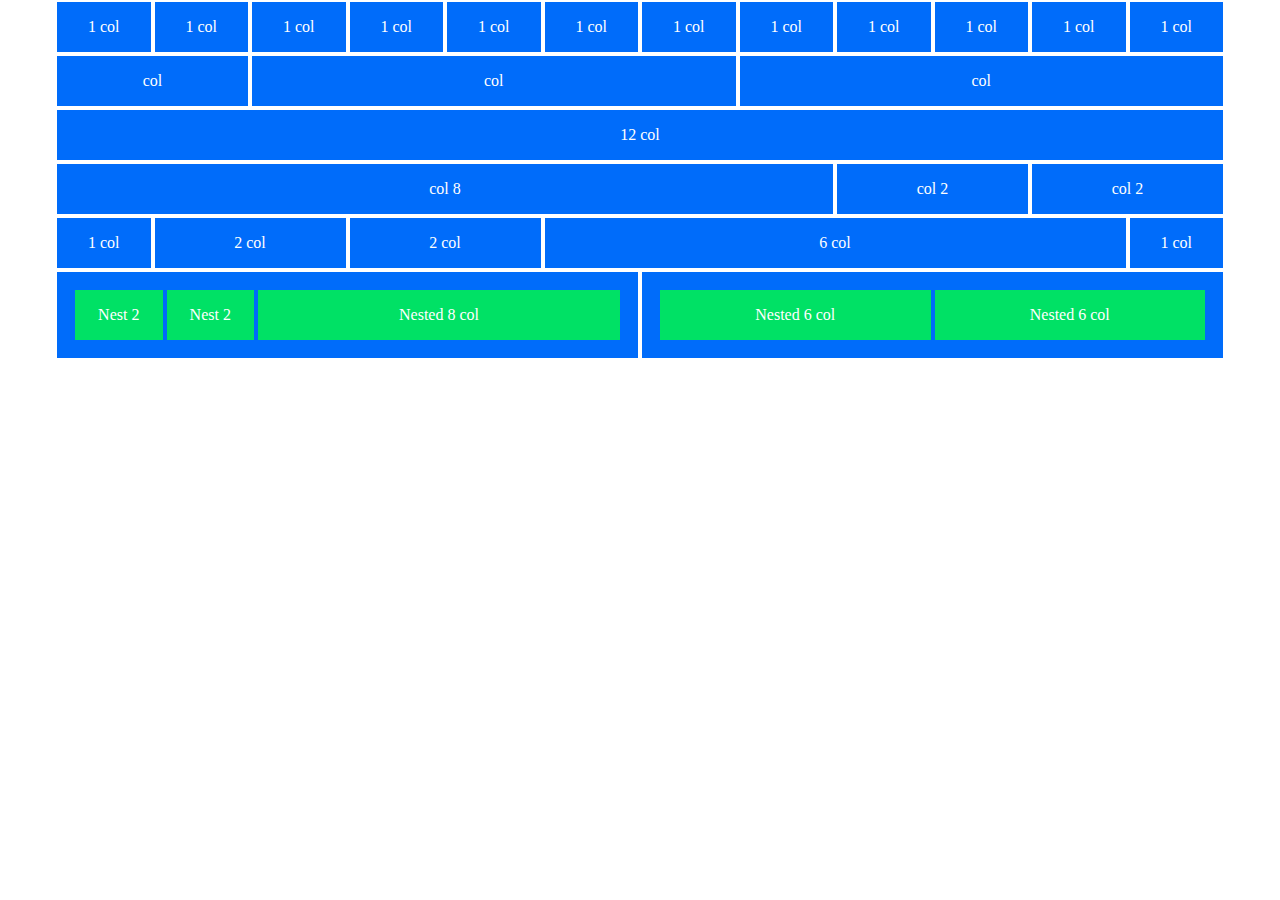
==== index.html @ 59ed7936 "fine prima sezione" ====
<!DOCTYPE html>
<html lang="en">
<head>
    <meta charset="UTF-8">
    <meta name="viewport" content="width=device-width, initial-scale=1.0">
    <title>12 bool</title>

    <link rel="stylesheet" href="css/lib/12-bool.css">
    <link rel="stylesheet" href="css/style.css">
</head>
<body>
    
    <div class="container">

        <section>
            <!-- riga con 12 colonne da 1/12 -->
            <div class="row">

                <div class="col-1">

                    <div class="box">
                        1 col
                    </div>

                </div>

                <div class="col-1">

                    <div class="box">
                        1 col
                    </div>
                    
                </div>


                <div class="col-1">

                    <div class="box">
                        1 col
                    </div>
                    
                </div>

                <div class="col-1">

                    <div class="box">
                        1 col
                    </div>
                    
                </div>

                <div class="col-1">

                    <div class="box">
                        1 col
                    </div>
                    
                </div>

                <div class="col-1">

                    <div class="box">
                        1 col
                    </div>
                    
                </div>

                <div class="col-1">

                    <div class="box">
                        1 col
                    </div>
                    
                </div>

                <div class="col-1">

                    <div class="box">
                        1 col
                    </div>
                    
                </div>

                <div class="col-1">

                    <div class="box">
                        1 col
                    </div>
                    
                </div>

                <div class="col-1">

                    <div class="box">
                        1 col
                    </div>
                    
                </div>

                <div class="col-1">

                    <div class="box">
                        1 col
                    </div>
                    
                </div>

                <div class="col-1">

                    <div class="box">
                        1 col
                    </div>
                    
                </div>

            </div>

            <!-- riga con una colonna da 2/12 e due da 5/12 -->
            <div class="row">

                <div class="col-2">

                    <div class="box">
                        col
                    </div>

                </div>

                <div class="col-5">

                    <div class="box">
                        col
                    </div>

                </div>

                <div class="col-5">

                    <div class="box">
                        col
                    </div>

                </div>

            </div>

            <!-- riga con una colonna da 12/12 -->
            <div class="row">

                <div class="col-12">

                    <div class="box">
                        12 col
                    </div>

                </div>

            </div>

            <!-- riga con una colonna da 8/12 e due colonne da 2/12 -->
            <div class="row">

                <div class="col-8">

                    <div class="box">
                        col 8
                    </div>

                </div>

                <div class="col-2">

                    <div class="box">
                        col 2
                    </div>

                </div>

                <div class="col-2">

                    <div class="box">
                        col 2
                    </div>

                </div>

            </div>

            <!-- riga colonne 1/12, 2/12, 2/12, 6/12, 1/12 -->
            <div class="row">

                <div class="col-1">

                    <div class="box">
                        1 col
                    </div>

                </div>

                <div class="col-2">

                    <div class="box">
                        2 col
                    </div>

                </div>

                <div class="col-2">

                    <div class="box">
                        2 col
                    </div>

                </div>

                <div class="col-6">

                    <div class="box">
                        6 col
                    </div>

                </div>

                <div class="col-1">

                    <div class="box">
                        1 col
                    </div>

                </div>

            </div>

            <!-- riga colonne 6/12 -->
            <div class="row">

                <div class="col-6">

                    <!-- box tre col -->
                    <div class="box row">

                        <div class="col-2">

                            <div class="box-green">
                                Nest 2
                            </div>

                        </div>

                        <div class="col-2">

                            <div class="box-green">
                                Nest 2
                            </div>

                        </div>

                        <div class="col-8">

                            <div class="box-green">
                                Nested 8 col
                            </div>

                        </div>

                    </div>

                </div>

                <div class="col-6">

                    <!-- box con 2 col -->
                    <div class="box row">

                        <div class="col-6">

                            <div class="box-green">
                                Nested 6 col
                            </div>

                        </div>

                        <div class="col-6">

                            <div class="box-green">
                                Nested 6 col
                            </div>

                        </div>

                    </div>

                </div>

            </div>
        </section>

    </div>

</body>
</html>
---- css/lib/12-bool.css ----
*{
    margin: 0;
    padding: 0;
    box-sizing: border-box;
}

.container{
    max-width: 1170px;
    margin: 0 auto;
}

.container-fluid{
    width: 100%;
    max-width: 100%;
}

.row{
    display: flex;
    flex-direction: row;
    flex-wrap: wrap;
}



/* colonne */
[class*="col-"]{
    flex: 0 0 auto;
}

/* colonna generica */
.col{
    flex-grow: 1;
    flex-basis: 0;
    max-width: 100%;
}


.col-1{
    flex-basis: calc((100% / 12) * 1);
    max-width: calc((100% / 12) * 1);
}

.col-2{
    flex-basis: calc((100% / 12) * 2);
    max-width: calc((100% / 12) * 2);
}

.col-3{
    flex-basis: calc((100% / 12) * 3);
    max-width: calc((100% / 12) * 3);
}

.col-4{
    flex-basis: calc((100% / 12) * 4);
    max-width: calc((100% / 12) * 4);
}

.col-5{
    flex-basis: calc((100% / 12) * 5);
    max-width: calc((100% / 12) * 5);
}

.col-6{
    flex-basis: calc((100% / 12) * 6);
    max-width: calc((100% / 12) * 6);
}

.col-7{
    flex-basis: calc((100% / 12) * 7);
    max-width: calc((100% / 12) * 7);
}

.col-8{
    flex-basis: calc((100% / 12) * 8);
    max-width: calc((100% / 12) * 8);
}

.col-9{
    flex-basis: calc((100% / 12) * 9);
    max-width: calc((100% / 12) * 9);
}

.col-10{
    flex-basis: calc((100% / 12) * 10);
    max-width: calc((100% / 12) * 10);
}

.col-11{
    flex-basis: calc((100% / 12) * 11);
    max-width: calc((100% / 12) * 11);
}

.col-12{
    flex-basis: calc((100% / 12) * 12);
    max-width: calc((100% / 12) * 12);
}




/* offset */
.col-offset-1{
    flex-basis: calc((100% / 12) * 1);
    max-width: calc((100% / 12) * 1);
}

.col-offset-2{
    flex-basis: calc((100% / 12) * 2);
    max-width: calc((100% / 12) * 2);
}

.col-offset-3{
    flex-basis: calc((100% / 12) * 3);
    max-width: calc((100% / 12) * 3);
}

.col-offset-4{
    flex-basis: calc((100% / 12) * 4);
    max-width: calc((100% / 12) * 4);
}

.col-offset-5{
    flex-basis: calc((100% / 12) * 5);
    max-width: calc((100% / 12) * 5);
}

.col-offset-6{
    flex-basis: calc((100% / 12) * 6);
    max-width: calc((100% / 12) * 6);
}

.col-offset-7{
    flex-basis: calc((100% / 12) * 7);
    max-width: calc((100% / 12) * 7);
}

.col-offset-8{
    flex-basis: calc((100% / 12) * 8);
    max-width: calc((100% / 12) * 8);
}

.col-offset-9{
    flex-basis: calc((100% / 12) * 9);
    max-width: calc((100% / 12) * 9);
}

.col-offset-10{
    flex-basis: calc((100% / 12) * 10);
    max-width: calc((100% / 12) * 10);
}

.col-offset-11{
    flex-basis: calc((100% / 12) * 11);
    max-width: calc((100% / 12) * 11);
}
---- css/style.css ----
[class*="box"]{

    background-color: rgb(0 108 250);
    color: white;
    text-align: center;
    padding: 1em;
    border: 2px solid white;

}

.box-green{
    background-color: rgb(0 225 101);
    border: 2px solid rgb(0 108 250);
    
}
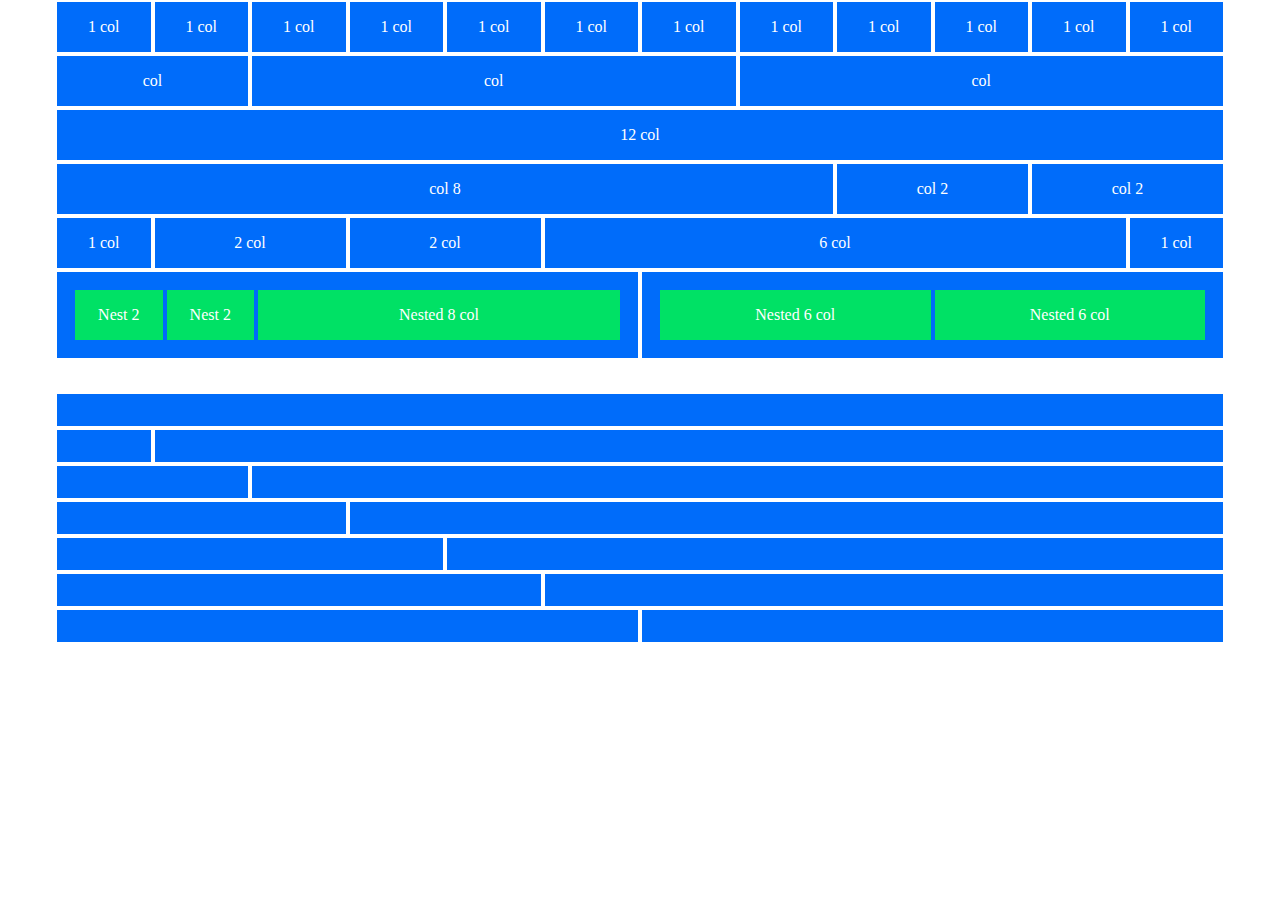
==== commit c65e5cf7: "sezione due" ====
--- a/index.html
+++ b/index.html
@@ -295,6 +295,92 @@
             </div>
         </section>
 
+        <section>
+
+            <!-- riga colonna generica con flex grow -->
+            <div class="row">
+
+                <div class="col">
+
+                    <div class="box"></div>
+
+                </div>
+
+            </div>
+
+            <!-- rige colonne in 12esimi e colonne flex grow -->
+            <div class="row">
+
+                <div class="col-1">
+                    <div class="box"></div>
+                </div>
+
+                <div class="col">
+                    <div class="box"></div>
+                </div>
+
+            </div>
+
+            <div class="row">
+
+                <div class="col-2">
+                    <div class="box"></div>
+                </div>
+
+                <div class="col">
+                    <div class="box"></div>
+                </div>
+
+            </div>
+
+            <div class="row">
+
+                <div class="col-3">
+                    <div class="box"></div>
+                </div>
+
+                <div class="col">
+                    <div class="box"></div>
+                </div>
+
+            </div>
+
+            <div class="row">
+
+                <div class="col-4">
+                    <div class="box"></div>
+                </div>
+                
+                <div class="col">
+                    <div class="box"></div>
+                </div>
+            </div>
+
+            <div class="row">
+
+                <div class="col-5">
+                    <div class="box"></div>
+                </div>
+
+                <div class="col">
+                    <div class="box"></div>
+                </div>
+
+            </div>
+
+            <div class="row">
+
+                <div class="col-6">
+                    <div class="box"></div>
+                </div>
+
+                <div class="col">
+                    <div class="box"></div>
+                </div>
+
+            </div>
+        </section>
+
     </div>
 
 </body>
--- a/css/style.css
+++ b/css/style.css
@@ -14,4 +14,8 @@
     background-color: rgb(0 225 101);
     border: 2px solid rgb(0 108 250);
     
+}
+
+section{
+    margin-bottom: 2em;
 }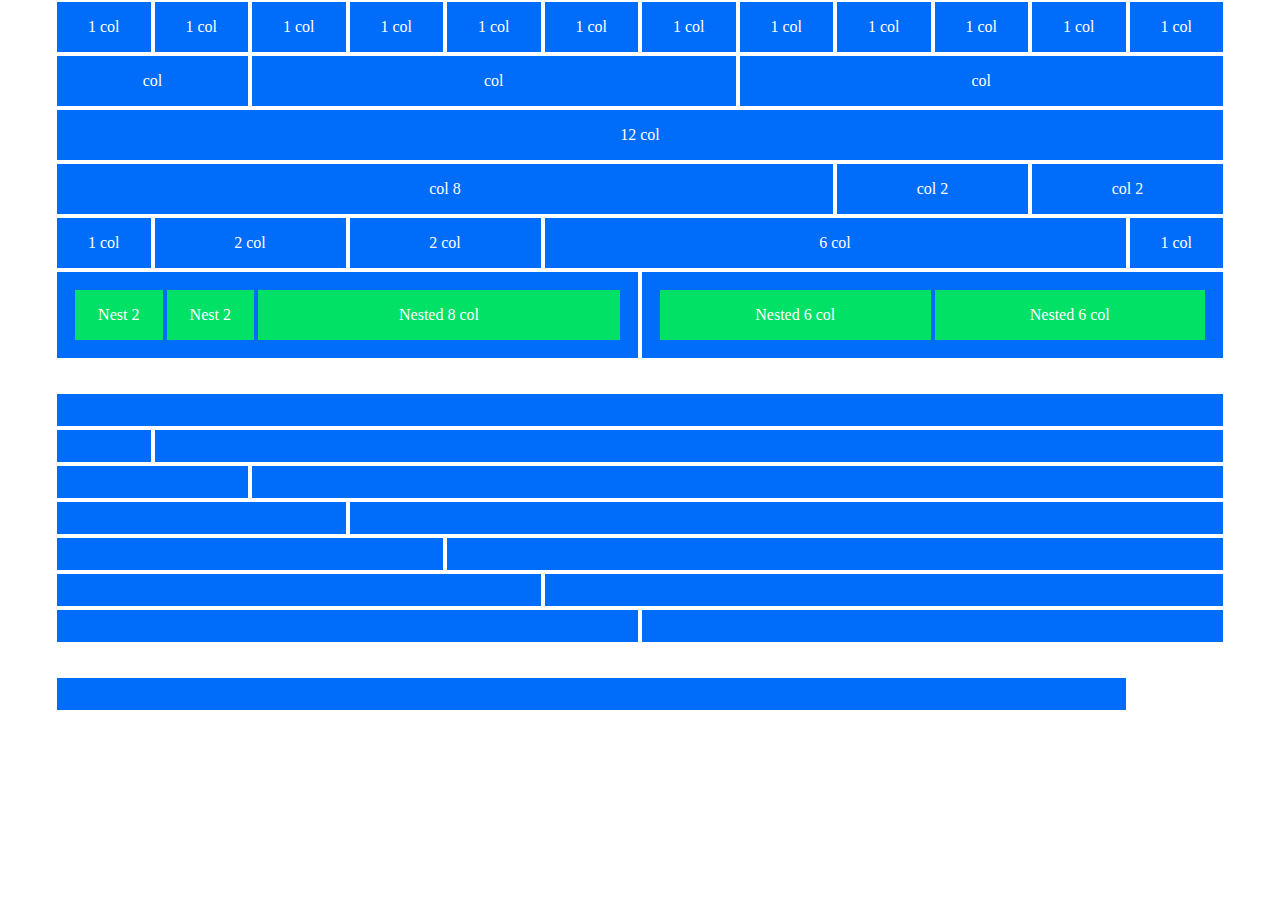
==== commit a16a4fd1: "correzione offset framework" ====
--- a/index.html
+++ b/index.html
@@ -381,6 +381,19 @@
             </div>
         </section>
 
+        <!-- offset -->
+        <section>
+
+            <div class="row">
+
+                <div class="col-1 col-offset-11">
+                    <div class="box"></div>
+                </div>
+
+            </div>
+
+        </section>
+
     </div>
 
 </body>
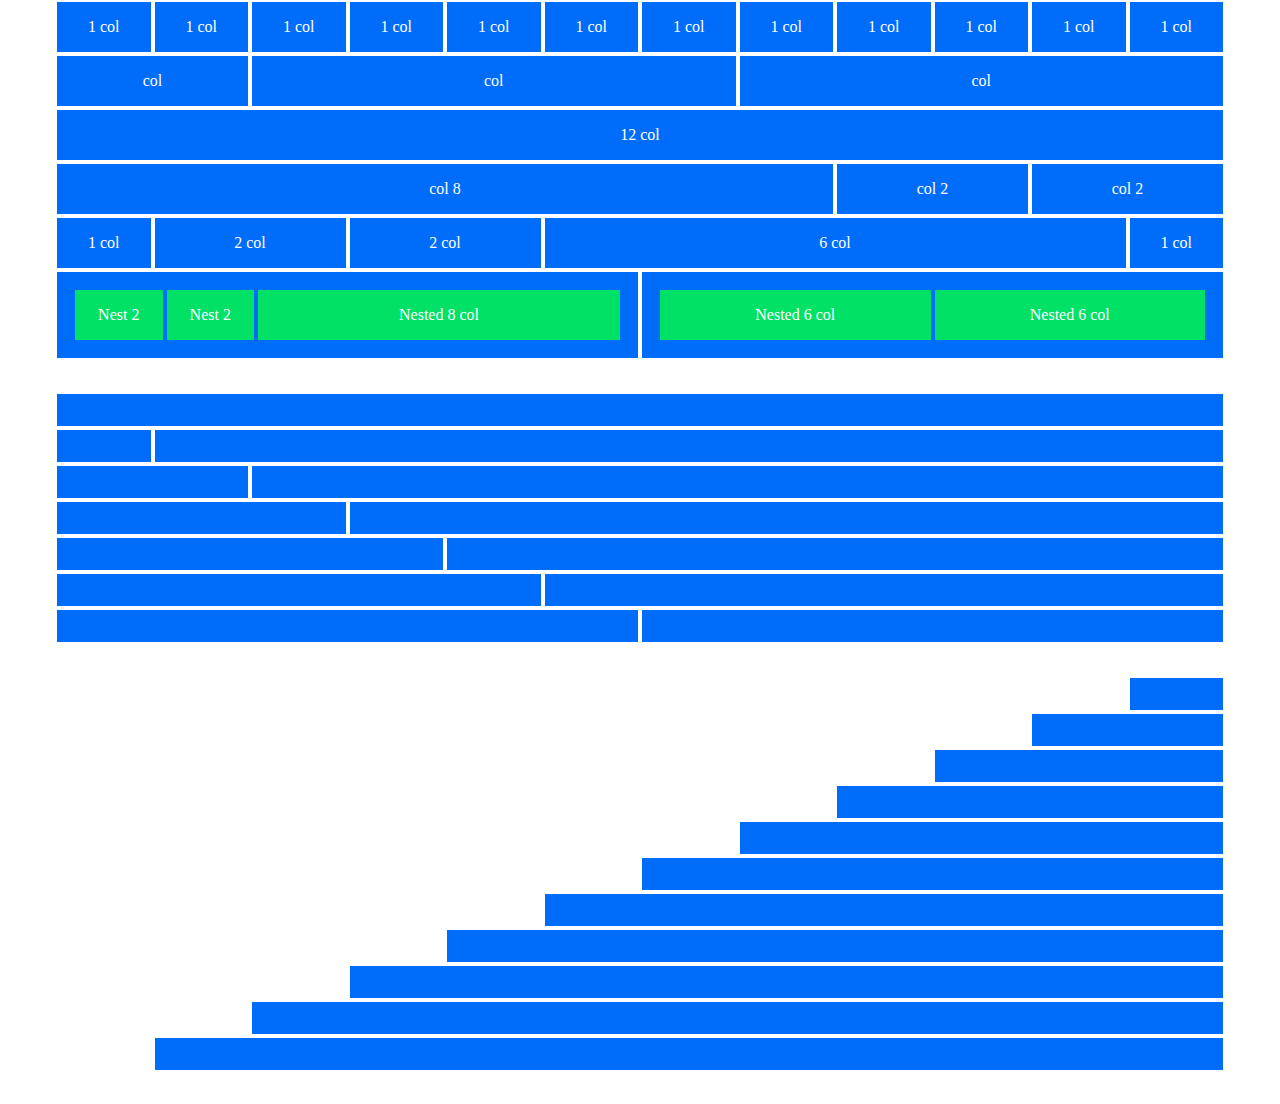
==== commit 225846a5: "sezione offset" ====
--- a/index.html
+++ b/index.html
@@ -392,6 +392,86 @@
 
             </div>
 
+            <div class="row">
+
+                <div class="col-2 col-offset-10">
+                    <div class="box"></div>
+                </div>
+
+            </div>
+
+            <div class="row">
+
+                <div class="col-3 col-offset-9">
+                    <div class="box"></div>
+                </div>
+
+            </div>
+
+            <div class="row">
+
+                <div class="col-4 col-offset-8">
+                    <div class="box"></div>
+                </div>
+
+            </div>
+
+            <div class="row">
+
+                <div class="col-5 col-offset-7">
+                    <div class="box"></div>
+                </div>
+
+            </div>
+
+            <div class="row">
+
+                <div class="col-6 col-offset-6">
+                    <div class="box"></div>
+                </div>
+
+            </div>
+
+            <div class="row">
+
+                <div class="col-7 col-offset-5">
+                    <div class="box"></div>
+                </div>
+
+            </div>
+
+            <div class="row">
+
+                <div class="col-8 col-offset-4">
+                    <div class="box"></div>
+                </div>
+
+            </div>
+
+            <div class="row">
+
+                <div class="col-9 col-offset-3">
+                    <div class="box"></div>
+                </div>
+
+            </div>
+
+            <div class="row">
+
+                <div class="col-10 col-offset-2">
+                    <div class="box"></div>
+                </div>
+
+            </div>
+
+            <div class="row">
+
+                <div class="col-11 col-offset-1">
+                    <div class="box"></div>
+                </div>
+
+            </div>
+
         </section>
 
     </div>
--- a/css/lib/12-bool.css
+++ b/css/lib/12-bool.css
@@ -100,56 +100,45 @@
 
 /* offset */
 .col-offset-1{
-    flex-basis: calc((100% / 12) * 1);
-    max-width: calc((100% / 12) * 1);
+    margin-left: calc((100% / 12) * 1);
 }
 
 .col-offset-2{
-    flex-basis: calc((100% / 12) * 2);
-    max-width: calc((100% / 12) * 2);
+    margin-left: calc((100% / 12) * 2);
 }
 
 .col-offset-3{
-    flex-basis: calc((100% / 12) * 3);
-    max-width: calc((100% / 12) * 3);
+    margin-left: calc((100% / 12) * 3);
 }
 
 .col-offset-4{
-    flex-basis: calc((100% / 12) * 4);
-    max-width: calc((100% / 12) * 4);
+    margin-left: calc((100% / 12) * 4);
 }
 
 .col-offset-5{
-    flex-basis: calc((100% / 12) * 5);
-    max-width: calc((100% / 12) * 5);
+    margin-left: calc((100% / 12) * 5);
 }
 
 .col-offset-6{
-    flex-basis: calc((100% / 12) * 6);
-    max-width: calc((100% / 12) * 6);
+    margin-left: calc((100% / 12) * 6);
 }
 
 .col-offset-7{
-    flex-basis: calc((100% / 12) * 7);
-    max-width: calc((100% / 12) * 7);
+    margin-left: calc((100% / 12) * 7);
 }
 
 .col-offset-8{
-    flex-basis: calc((100% / 12) * 8);
-    max-width: calc((100% / 12) * 8);
+    margin-left: calc((100% / 12) * 8);
 }
 
 .col-offset-9{
-    flex-basis: calc((100% / 12) * 9);
-    max-width: calc((100% / 12) * 9);
+    margin-left: calc((100% / 12) * 9);
 }
 
 .col-offset-10{
-    flex-basis: calc((100% / 12) * 10);
-    max-width: calc((100% / 12) * 10);
+    margin-left: calc((100% / 12) * 10);
 }
 
 .col-offset-11{
-    flex-basis: calc((100% / 12) * 11);
-    max-width: calc((100% / 12) * 11);
+    margin-left: calc((100% / 12) * 11);
 }
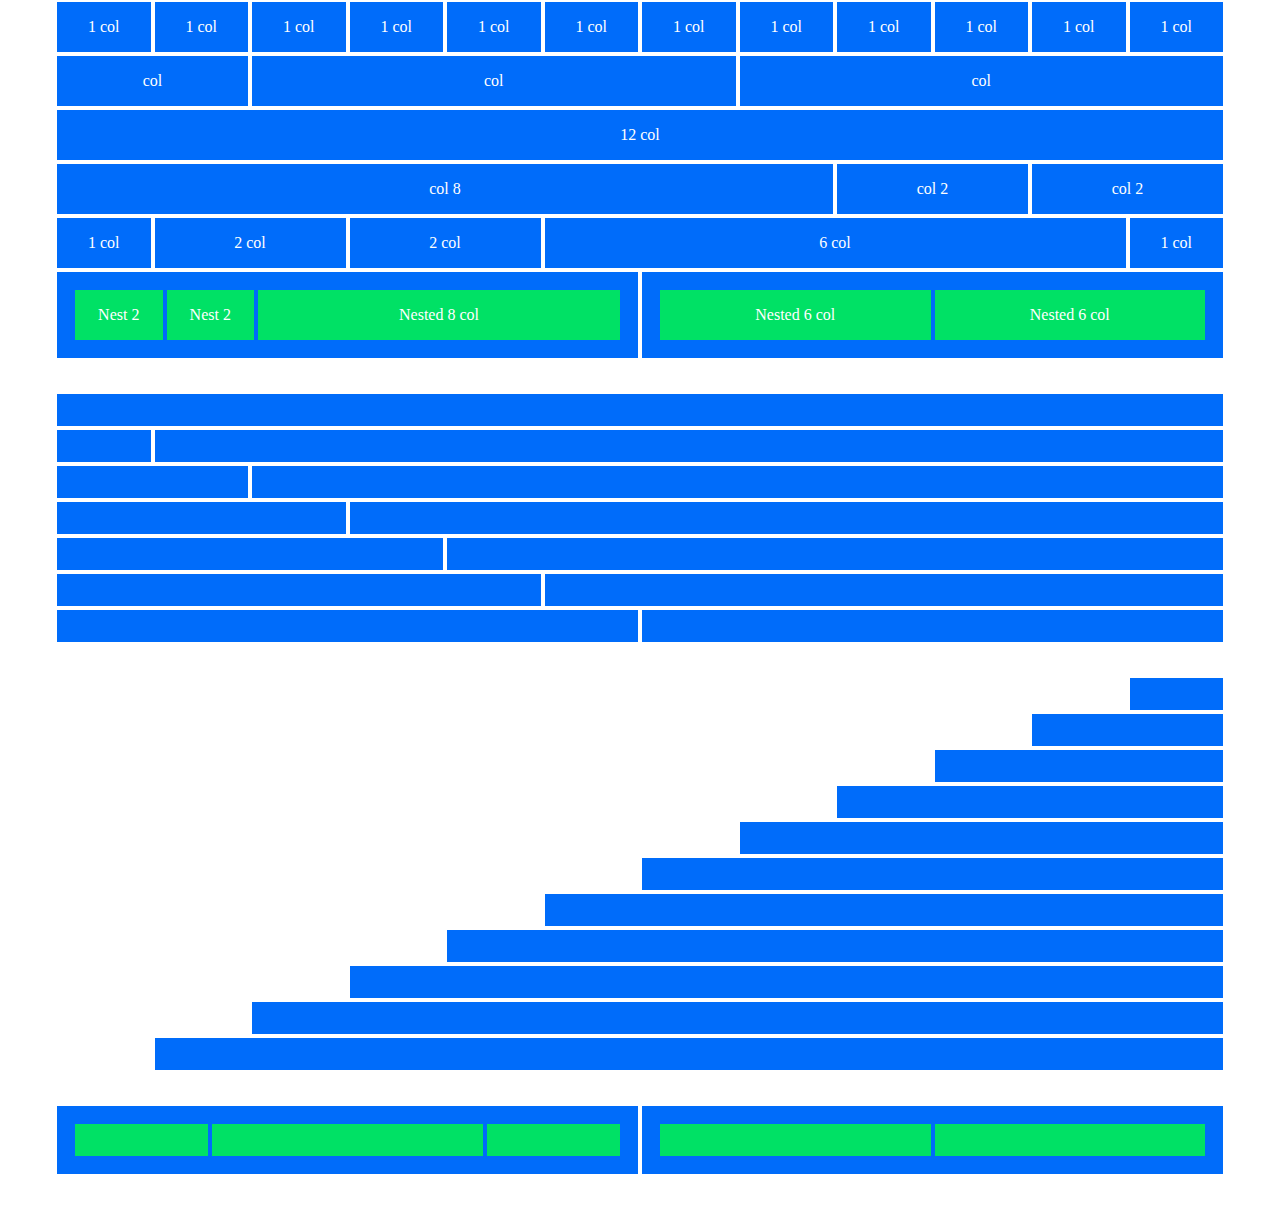
==== commit de05a53f: "section nested" ====
--- a/index.html
+++ b/index.html
@@ -474,6 +474,51 @@
 
         </section>
 
+        <!-- nested -->
+        <section>
+
+            <div class="row">
+
+                <div class="col-6">
+
+                    <div class="box row">
+
+                        <div class="col-3">
+                            <div class="box-green"></div>
+                        </div>
+
+                        <div class="col-6">
+                            <div class="box-green"></div>
+                        </div>
+
+                        <div class="col-3">
+                            <div class="box-green"></div>
+                        </div>
+
+                    </div>
+
+                </div>
+
+                <div class="col-6">
+
+                    <div class="box row">
+
+                        <div class="col-6">
+                            <div class="box-green"></div>
+                        </div>
+
+                        <div class="col-6">
+                            <div class="box-green"></div>
+                        </div>
+
+                    </div>
+
+                </div>
+
+            </div>
+
+        </section>
+
     </div>
 
 </body>
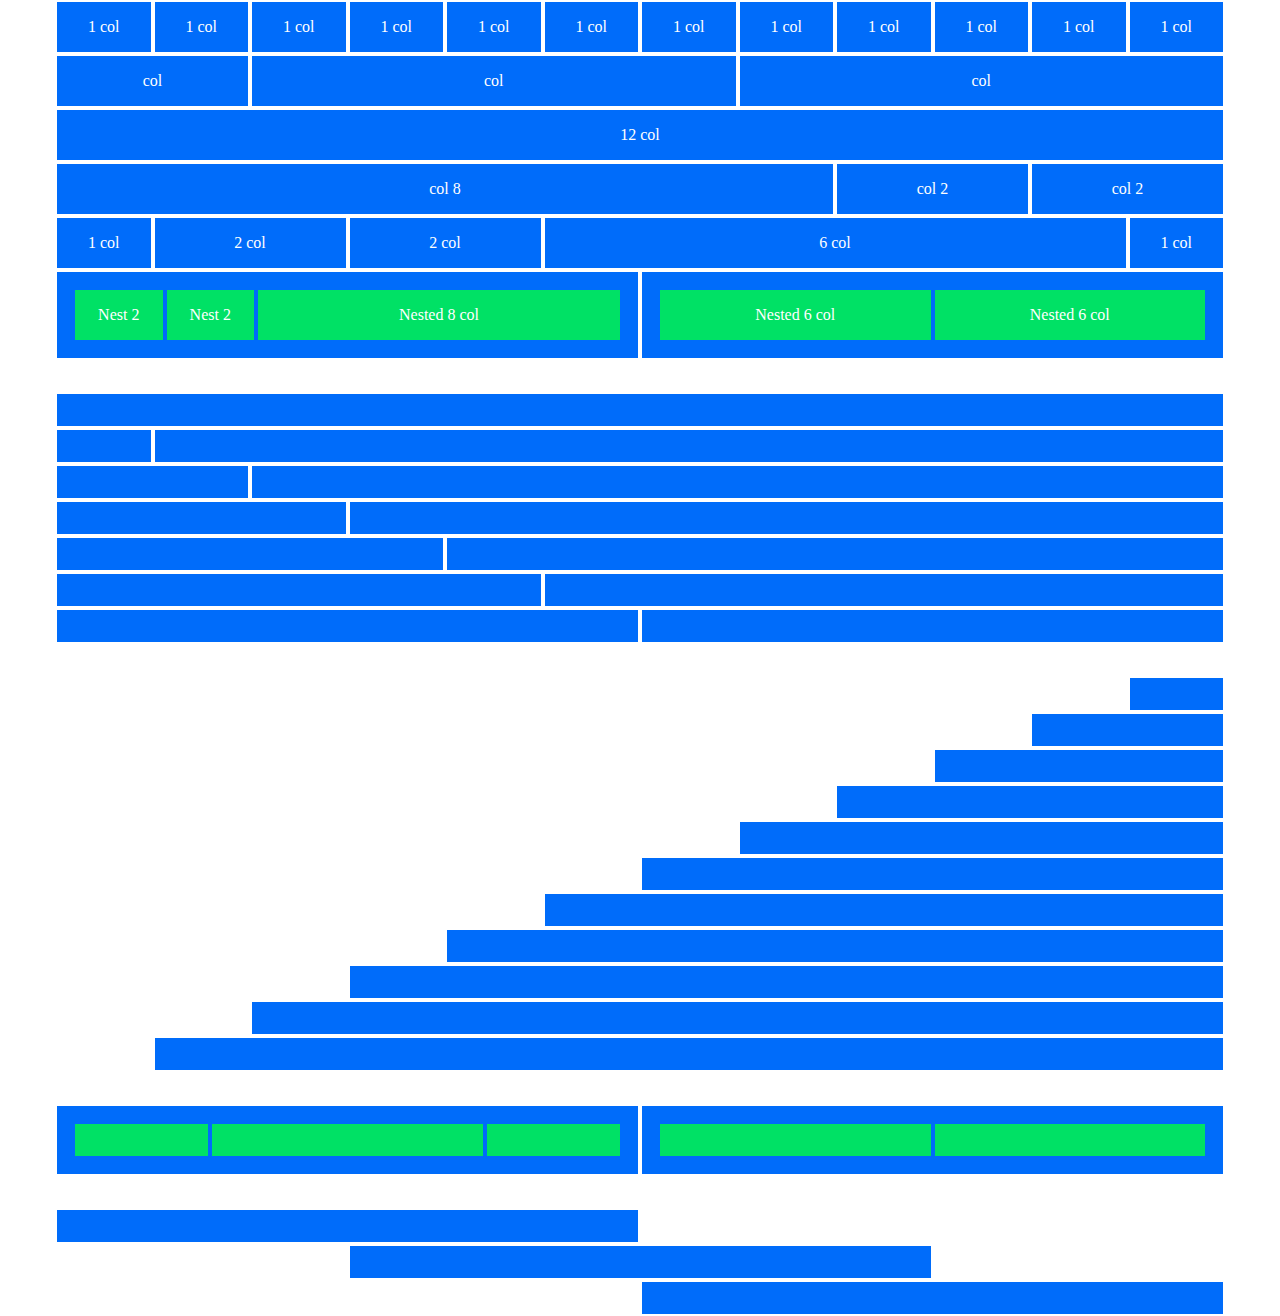
==== commit 09bd9a29: "sezione allineamento" ====
--- a/index.html
+++ b/index.html
@@ -519,6 +519,31 @@
 
         </section>
 
+        <!-- alignment -->
+        <div class="row">
+
+            <div class="col-6">
+                <div class="box"></div>
+            </div>
+
+        </div>
+
+        <div class="row">
+
+            <div class="col-6 col-offset-3">
+                <div class="box"></div>
+            </div>
+
+        </div>
+
+        <div class="row">
+
+            <div class="col-6 col-offset-6">
+                <div class="box"></div>
+            </div>
+
+        </div>
+
     </div>
 
 </body>
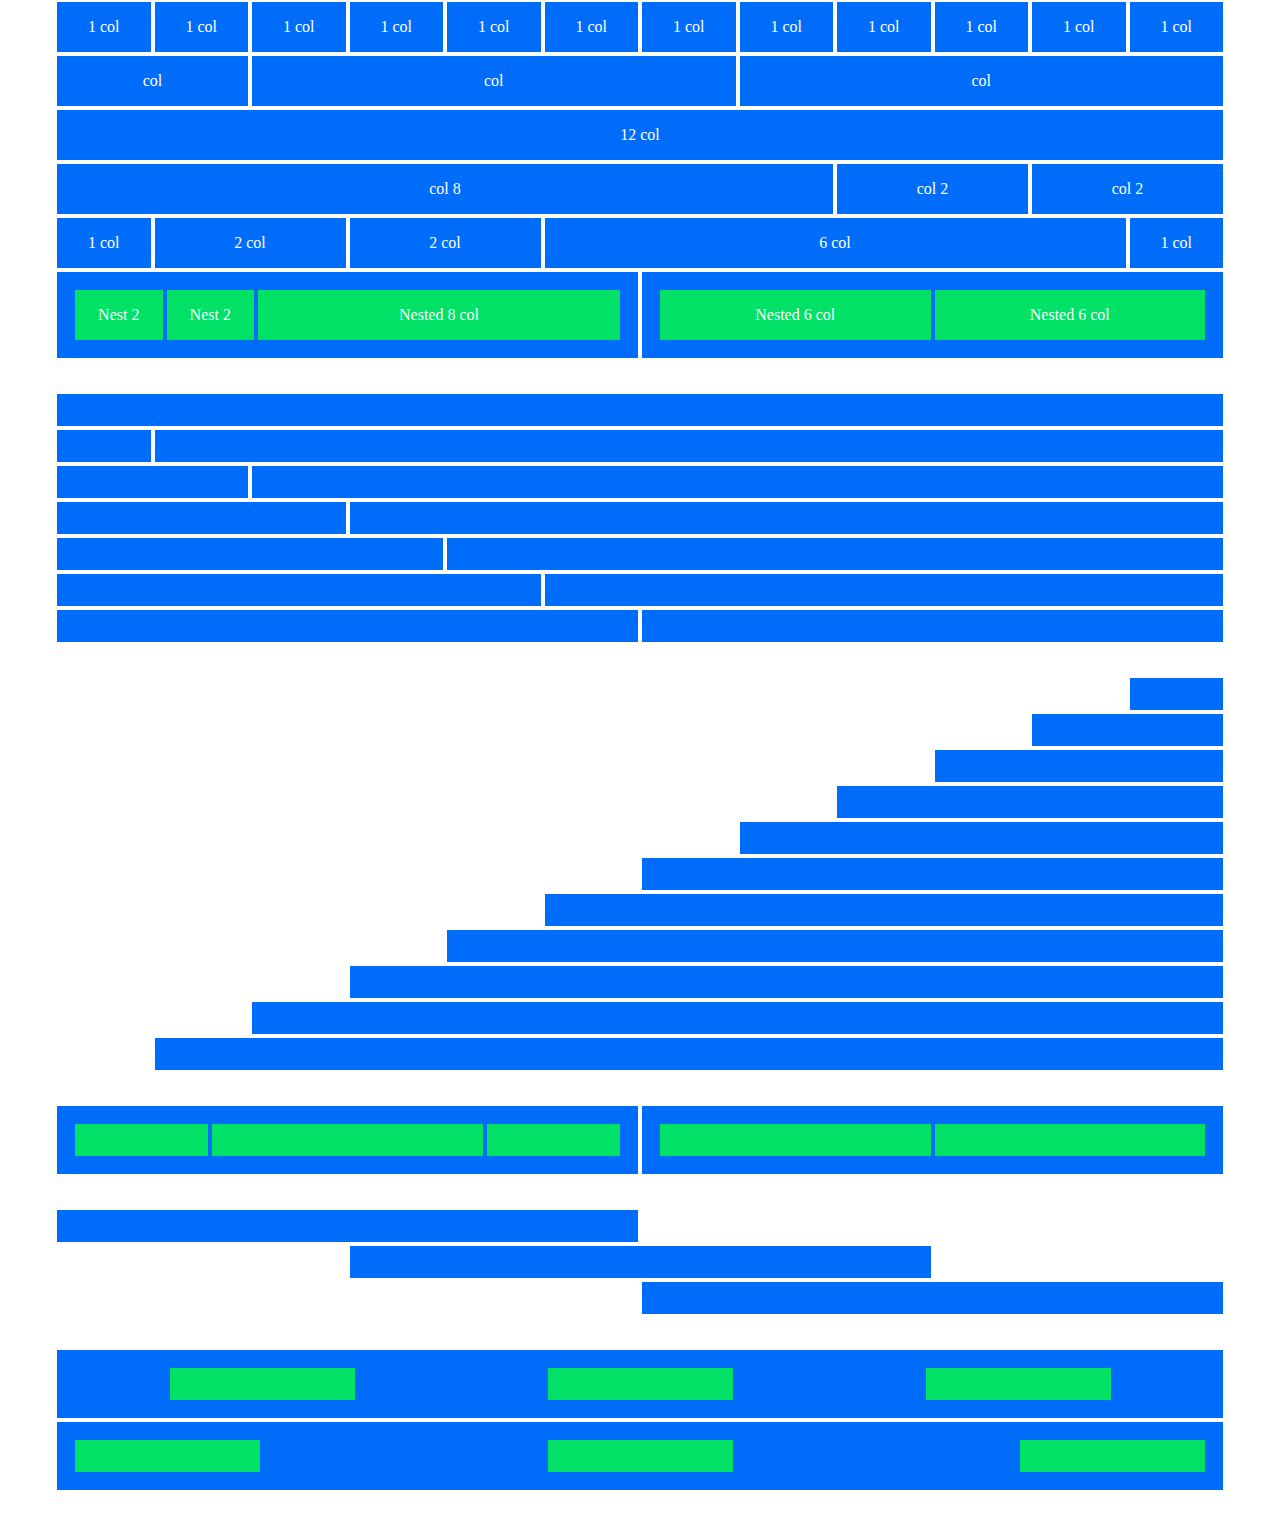
==== commit 8116c911: "sezione justify content" ====
--- a/index.html
+++ b/index.html
@@ -520,29 +520,89 @@
         </section>
 
         <!-- alignment -->
-        <div class="row">
-
-            <div class="col-6">
-                <div class="box"></div>
-            </div>
-
-        </div>
-
-        <div class="row">
-
-            <div class="col-6 col-offset-3">
-                <div class="box"></div>
-            </div>
-
-        </div>
-
-        <div class="row">
-
-            <div class="col-6 col-offset-6">
-                <div class="box"></div>
-            </div>
-
-        </div>
+        <section>
+
+            <div class="row">
+
+                <div class="col-6">
+                    <div class="box"></div>
+                </div>
+
+            </div>
+
+            <div class="row">
+
+                <div class="col-6 col-offset-3">
+                    <div class="box"></div>
+                </div>
+
+            </div>
+
+            <div class="row">
+
+                <div class="col-6 col-offset-6">
+                    <div class="box"></div>
+                </div>
+
+            </div>
+
+
+
+        </section>
+
+        <!-- justify content -->
+        <section>
+
+            <div class="row">
+
+                <div class="col-12">
+
+                    <div class="box row around">
+
+                        <div class="col-2">
+                            <div class="box-green"></div>
+                        </div>
+
+                        <div class="col-2">
+                            <div class="box-green"></div>
+                        </div>
+
+                        <div class="col-2">
+                            <div class="box-green"></div>
+                        </div>
+
+                    </div>
+
+                </div>
+
+            </div>
+
+            <div class="row">
+
+                <div class="col-12">
+
+                    <div class="box row between">
+
+                        <div class="col-2">
+                            <div class="box-green"></div>
+                        </div>
+
+                        <div class="col-2">
+                            <div class="box-green"></div>
+                        </div>
+
+                        <div class="col-2">
+                            <div class="box-green"></div>
+                        </div>
+
+                    </div>
+
+                </div>
+
+            </div>
+
+        </section>
+        
 
     </div>
 
--- a/css/style.css
+++ b/css/style.css
@@ -18,4 +18,12 @@
 
 section{
     margin-bottom: 2em;
+}
+
+.around{
+    justify-content: space-around;
+}
+
+.between{
+    justify-content: space-between;
 }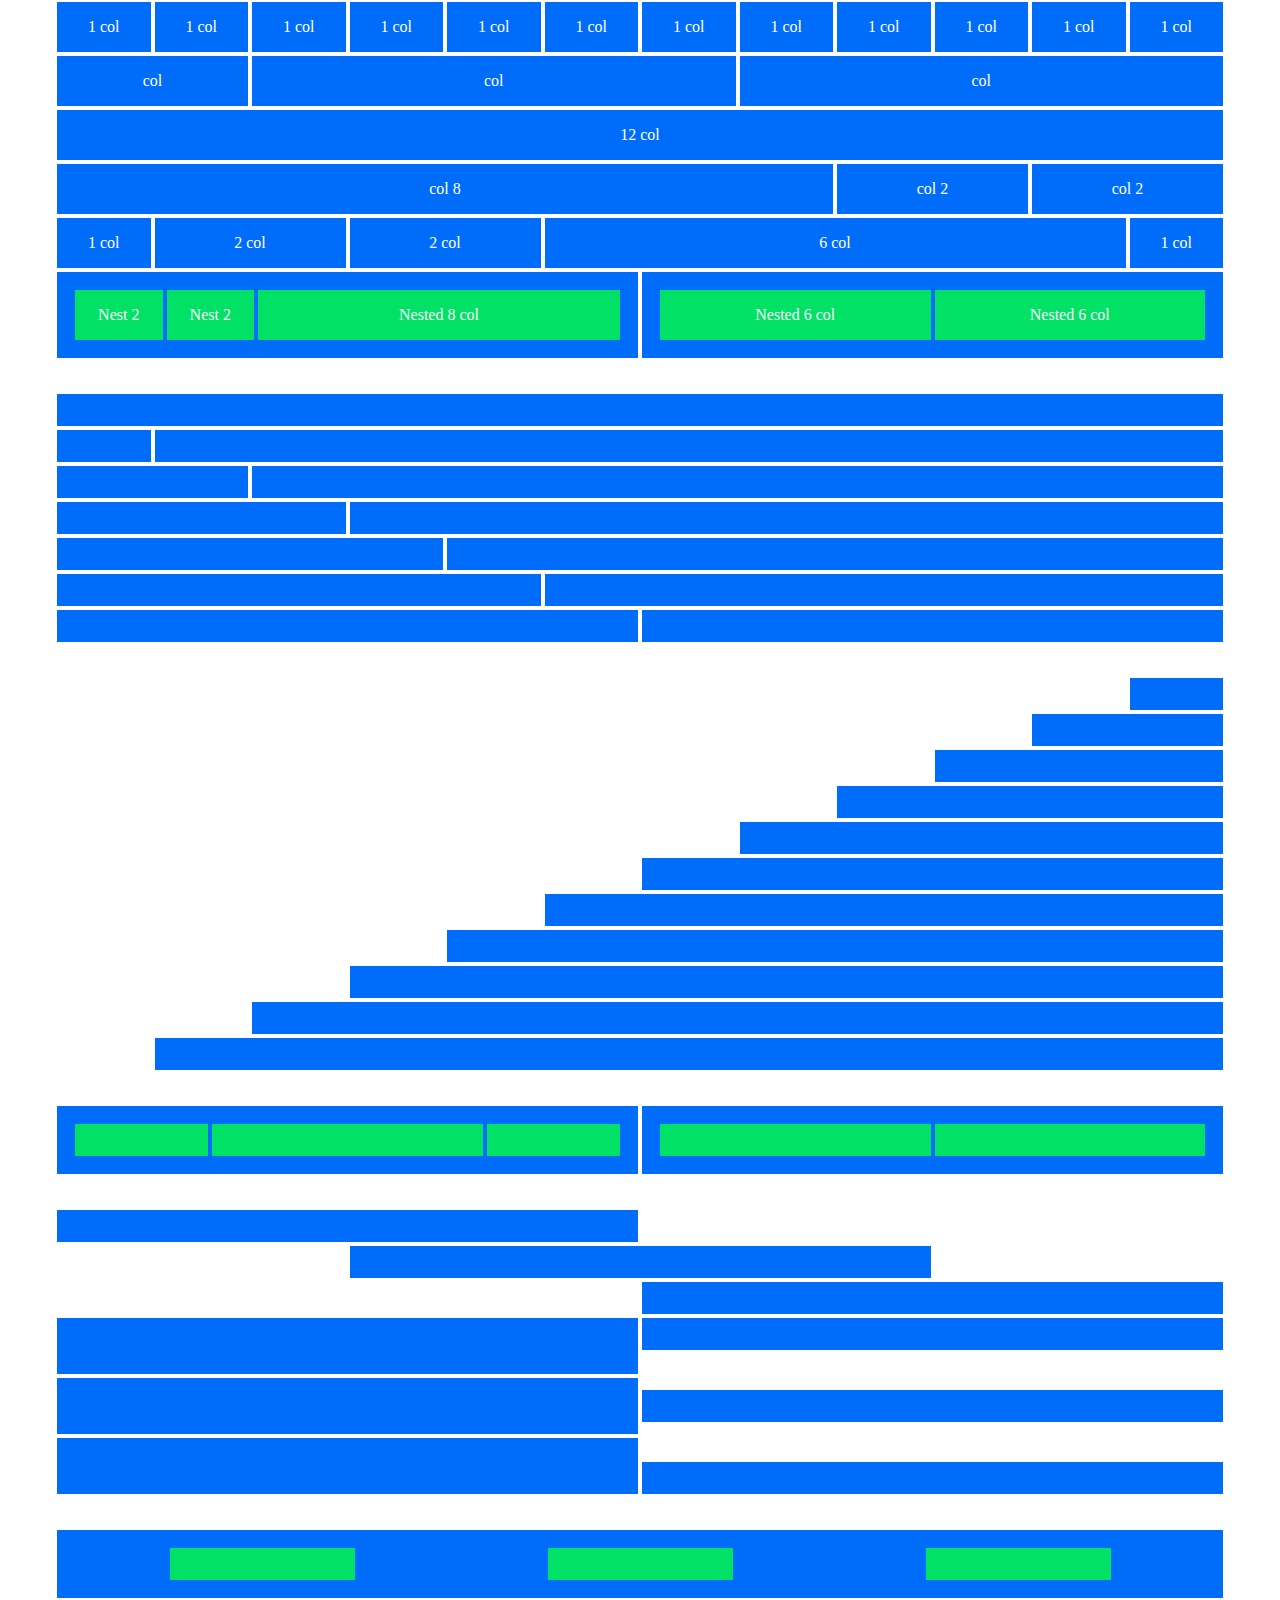
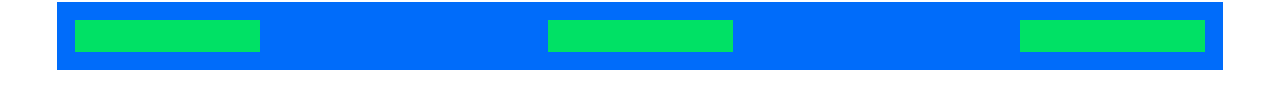
==== commit 3caa33e4: "align self" ====
--- a/index.html
+++ b/index.html
@@ -547,6 +547,42 @@
             </div>
 
 
+            <div class="row">
+
+                <div class="col-6 altezza">
+                    <div class="box"></div>
+                </div>
+
+                <div class="col-6 top">
+                    <div class="box"></div>
+                </div>
+
+            </div>
+
+            <div class="row">
+
+                <div class="col-6 altezza">
+                    <div class="box"></div>
+                </div>
+
+                <div class="col-6 mid">
+                    <div class="box"></div>
+                </div>
+
+            </div>
+
+            <div class="row">
+
+                <div class="col-6 altezza">
+                    <div class="box"></div>
+                </div>
+
+                <div class="col-6 bot">
+                    <div class="box"></div>
+                </div>
+
+            </div>
+            
 
         </section>
 
--- a/css/style.css
+++ b/css/style.css
@@ -2,6 +2,7 @@
 
 [class*="box"]{
 
+    height: 100%;
     background-color: rgb(0 108 250);
     color: white;
     text-align: center;
@@ -20,6 +21,22 @@
     margin-bottom: 2em;
 }
 
+.altezza{
+    height: 60px;
+}
+
+.top{
+    align-self: flex-start;
+}
+
+.bot{
+    align-self: flex-end;
+}
+
+.mid{
+    align-self: center;
+}
+
 .around{
     justify-content: space-around;
 }
